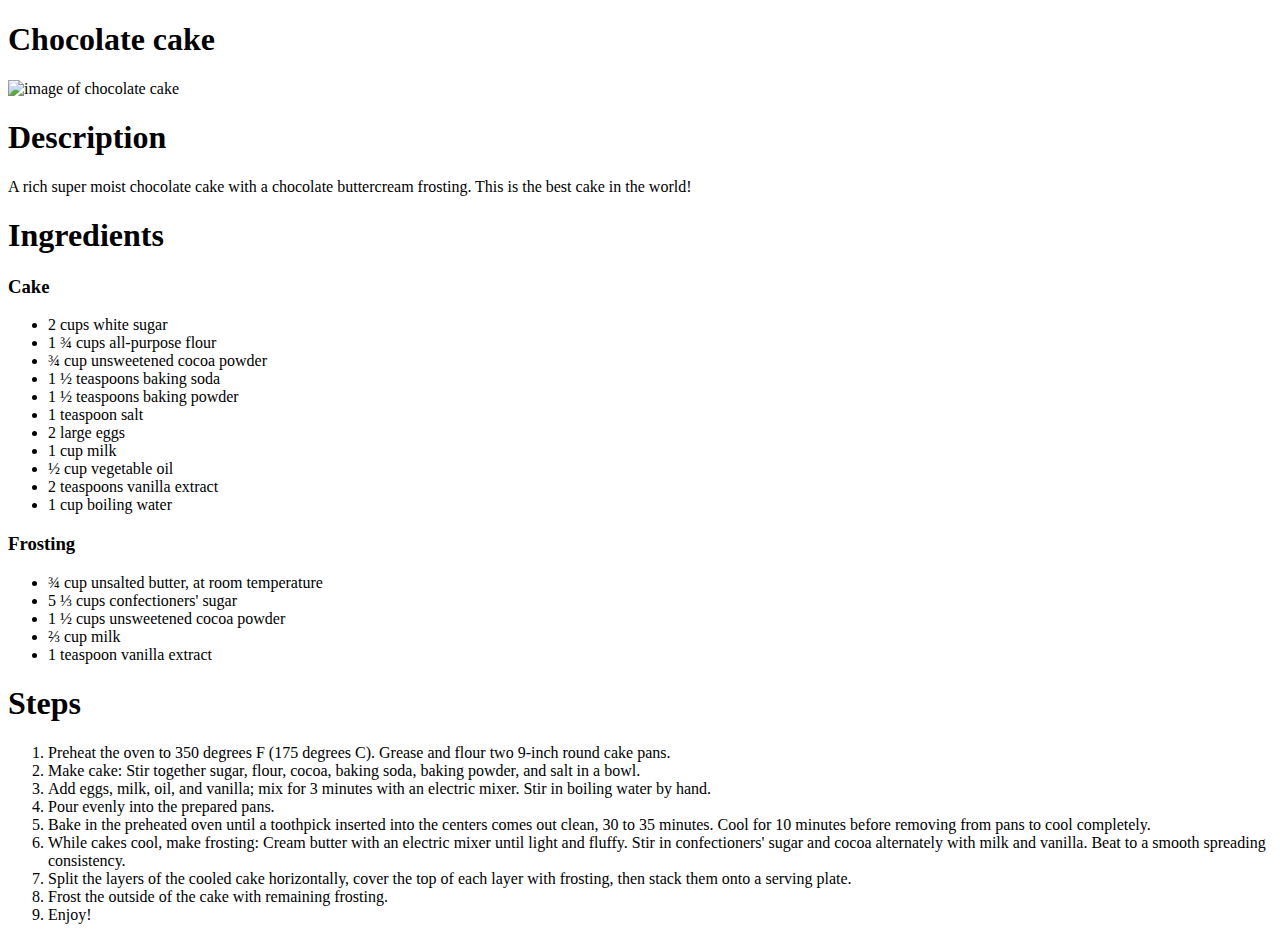
==== recipes/cake.html @ 93eaacc5 "added all initial at the same time" ====
<!DOCTYPE html>
<html lang="en">
<head>
    <meta charset="UTF-8">
    <meta name="viewport" content="width=device-width, initial-scale=1.0">
    <title>Document</title>
</head>
<body>
    <h1>Chocolate cake</h1>
    <img src="/odin_recipes/images/cakee.webp" alt="image of chocolate cake">
    <h1>Description</h1>
    <p>A rich super moist chocolate cake with a chocolate buttercream frosting. This is the best cake in the world!</p>
    <h1>Ingredients</h1>
    <h3>Cake</h3>
    <ul>
        <li>2 cups white sugar</li>
        <li>1 ¾ cups all-purpose flour</li>
        <li>¾ cup unsweetened cocoa powder</li>
        <li>1 ½ teaspoons baking soda</li>
        <li>1 ½ teaspoons baking powder</li>
        <li>1 teaspoon salt</li>
        <li>2 large eggs</li>
        <li>1 cup milk</li>
        <li>½ cup vegetable oil</li>
        <li>2 teaspoons vanilla extract</li>
        <li>1 cup boiling water</li>
    </ul>
    <h3>Frosting</h3>
    <ul>
        <li>¾ cup unsalted butter, at room temperature</li>
        <li>5 ⅓ cups confectioners' sugar</li>
        <li>1 ½ cups unsweetened cocoa powder</li>
        <li>⅔ cup milk</li>
        <li>1 teaspoon vanilla extract</li>
    </ul>
    <h1>Steps</h1>
    <ol>
        <li>Preheat the oven to 350 degrees F (175 degrees C). Grease and flour two 9-inch round cake pans.</li>
        <li>Make cake: Stir together sugar, flour, cocoa, baking soda, baking powder, and salt in a bowl.</li>
        <li>Add eggs, milk, oil, and vanilla; mix for 3 minutes with an electric mixer. Stir in boiling water by hand.</li>
        <li>Pour evenly into the prepared pans.</li>
        <li>Bake in the preheated oven until a toothpick inserted into the centers comes out clean, 30 to 35 minutes. Cool for 10 minutes before removing from pans to cool completely.</li>
        <li>While cakes cool, make frosting: Cream butter with an electric mixer until light and fluffy. Stir in confectioners' sugar and cocoa alternately with milk and vanilla. Beat to a smooth spreading consistency.</li>
        <li>Split the layers of the cooled cake horizontally, cover the top of each layer with frosting, then stack them onto a serving plate.</li>
        <li>Frost the outside of the cake with remaining frosting.</li>
        <li>Enjoy!</li>
        
    </ol>
</body>
</html>
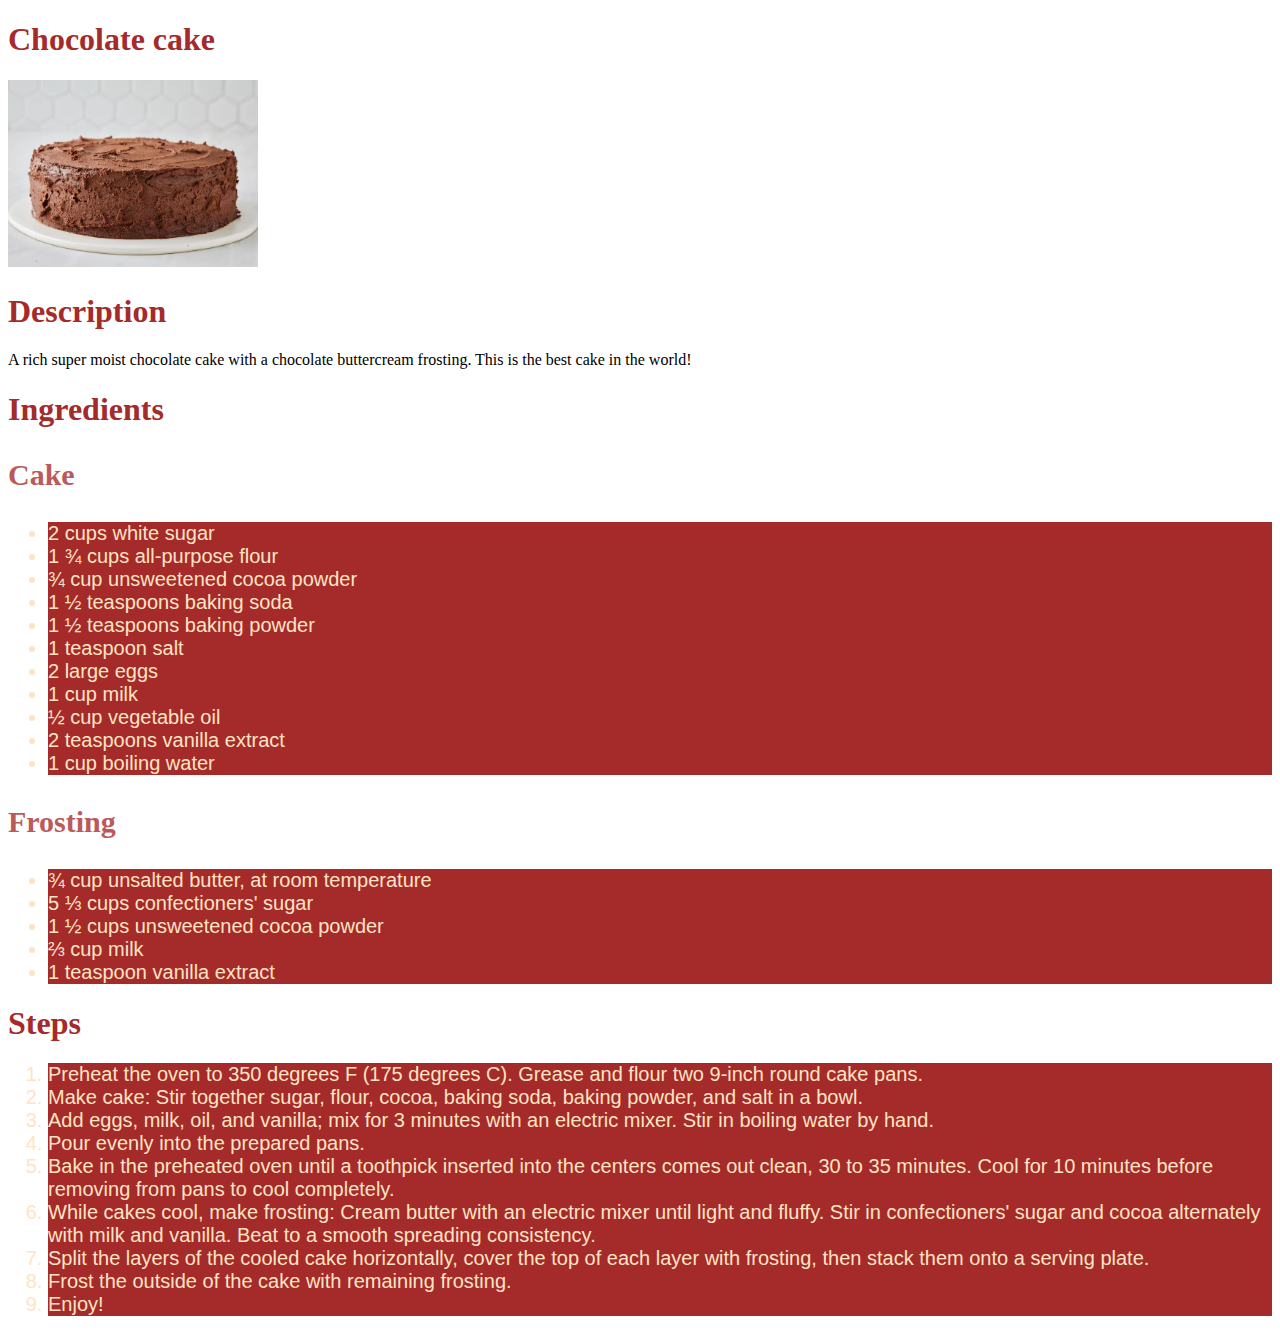
==== commit add64072: "added stylesheet" ====
--- a/recipes/cake.html
+++ b/recipes/cake.html
@@ -4,10 +4,11 @@
     <meta charset="UTF-8">
     <meta name="viewport" content="width=device-width, initial-scale=1.0">
     <title>Document</title>
+    <link rel="stylesheet" href="../style.css">
 </head>
 <body>
     <h1>Chocolate cake</h1>
-    <img src="/odin_recipes/images/cakee.webp" alt="image of chocolate cake">
+    <img src="/images/cakee.webp" alt="image of chocolate cake">
     <h1>Description</h1>
     <p>A rich super moist chocolate cake with a chocolate buttercream frosting. This is the best cake in the world!</p>
     <h1>Ingredients</h1>
--- a/style.css
+++ b/style.css
@@ -0,0 +1,21 @@
+h1{
+    color: brown;
+}
+a{
+    color: beige;
+    text-decoration: none;
+    
+}
+li{
+    font-size: 20px;
+    font-family: Arial, Helvetica, sans-serif;
+    color: bisque;
+    background-color: brown;
+}
+img{
+    width: 250px;
+}
+h3{
+    font-size: 30px;
+    color: rgb(188, 90, 90);
+}